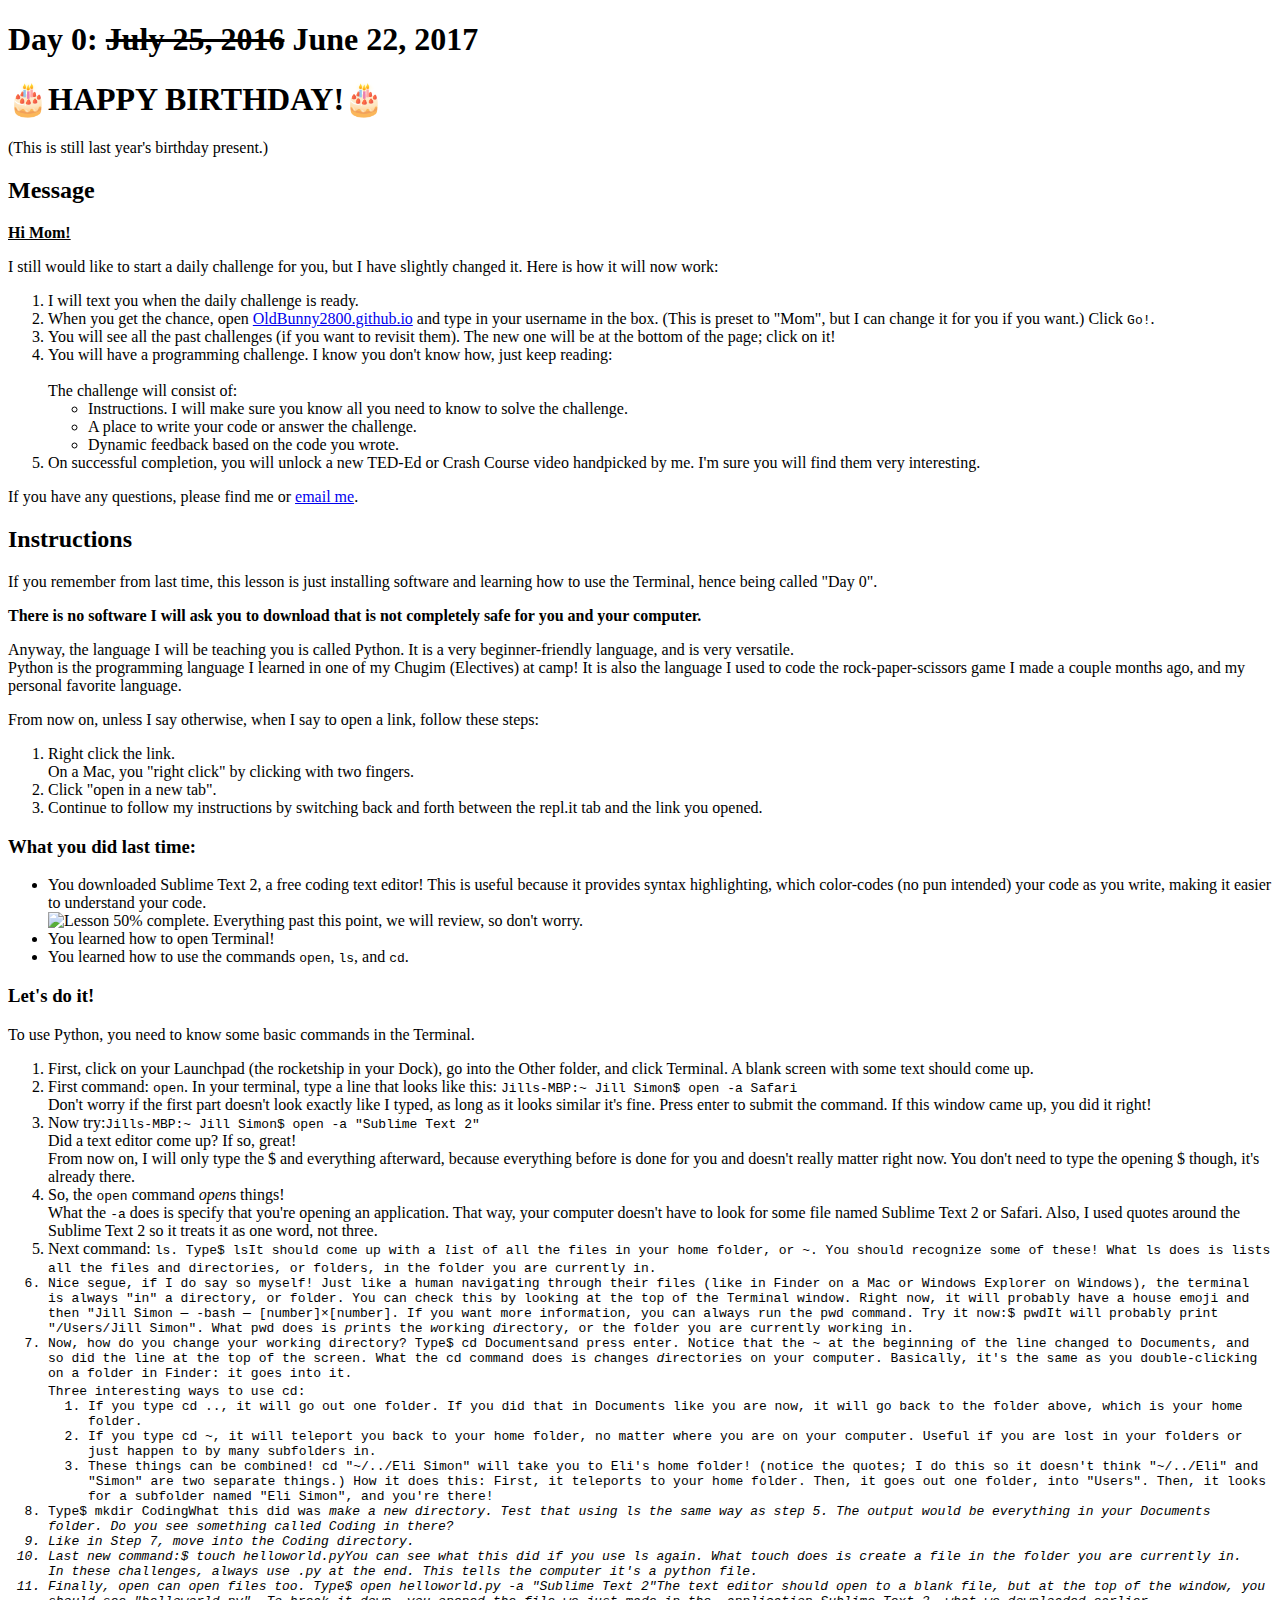
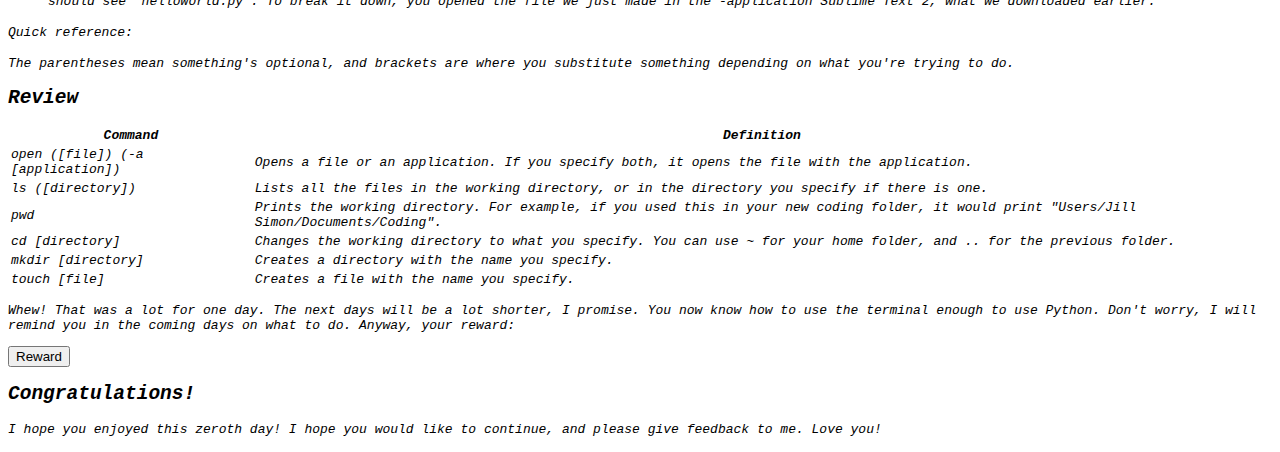
==== Mom/0.html @ d0954f79 "Added specific CSS file, finalized HTML" ====
<!DOCTYPE html>
<html>
	<head>
		<meta charset="utf-8">
		<meta name="viewport" content="width=device-width">
		<title>Lesson 0</title>
		<script type="text/javascript" src="https://ajax.googleapis.com/ajax/libs/jquery/1.12.4/jquery.min.js"></script>
		<link type="text/css" rel="stylesheet" src="/CSS/Mom/0.css"
	</head>
	<body>
		<h1>Day 0: <del>July 25, 2016</del> June 22, 2017</h1>
		<h1 id="birthday">🎂HAPPY BIRTHDAY!🎂</h1>
		(This is still last year's birthday present.)
		<h2>Message</h2>
		<p><strong><span style="text-decoration: underline;">Hi Mom!</span></strong></p>
		<p>I still would like to start a daily challenge for you, but I have slightly changed it. Here is how it will now work:</p>
		<ol>
			<li>I will text you when the daily challenge is ready.</li>
			<li>When you get the chance, open <a href="OldBunny2800.github.io">OldBunny2800.github.io</a> and type in your username in the box. (This is preset to "Mom", but I can change it for you if you want.) Click <kbd>Go!</kbd>.</li>
			<li>You will see all the past challenges (if you want to revisit them). The new one will be at the bottom of the page; click on it!</li>
			<li>You will have a programming challenge. I know you don't know how, just keep reading:</li>
			<br>
			The challenge will consist of:
			<ul>
				<li>Instructions. I will make sure you know all you need to know to solve the challenge.</li>
				<li>A place to write your code or answer the challenge.</li>
				<li>Dynamic feedback based on the code you wrote.</li>
			</ul>
			<li>On successful completion, you will unlock a new TED-Ed or Crash Course video handpicked by me. I'm sure you will find them very interesting.</li>
		</ol>
		If you have any questions, please find me or <a href="mailto:NoahS2003@gmail.com">email me</a>.
		<h2>Instructions</h2>
		<p>If you remember from last time, this lesson is just installing software and learning how to use the Terminal, hence being called "Day 0".</p>
		<p><b><span class="note"></span>There is no software I will ask you to download that is not completely safe for you and your computer.</b></p>
		<p>Anyway, the language I will be teaching you is called Python. It is a very beginner-friendly language, and is very versatile.
		<br>
		<span class="fyi"></span>Python is the programming language I learned in one of my Chugim (Electives) at camp!  It is also the language I used to code the rock-paper-scissors game I made a couple months ago, and my personal favorite language.</p>
		<span class="note"></span>From now on, unless I say otherwise, when I say to open a link, follow these steps:
		<ol>
			<li>Right click the link.
				<br>
				<span class="reminder"></span>On a Mac, you "right click" by clicking with two fingers.
			</li>
			<li>Click "open in a new tab".</li>
			<li>Continue to follow my instructions by switching back and forth between the repl.it tab and the link you opened.</li>
		</ol>
		<h3><span class="reminder">What you did last time:</h3>
		<ul>
			<li>You downloaded Sublime Text 2, a free coding text editor! This is useful because it provides syntax highlighting, which color-codes (no pun intended) your code as you write, making it easier to understand your code.</li>
			<img src="https://camo.githubusercontent.com/2329876c915e6e677c27e4dadd5708d574272eec/68747470733a2f2f7261772e6769746875622e636f6d2f646f6d696e6963746172722f63616e7661732d70726f67726573732d6261722f6d61737465722f70726f67726573732e706e67" alt="Lesson 50% complete.">
			Everything past this point, we will review, so don't worry.
			<li>You learned how to open Terminal!</li>
			<li>You learned how to use the commands <code>open</code>, <code>ls</code>, and <code>cd</code>.</li>
		</ul>
		<h3>Let's do it!</h3>
		<p>To use Python, you need to know some basic commands in the Terminal.</p>
		<ol>
			<li>First, click on your Launchpad (the rocketship in your Dock), go into the Other folder, and click Terminal. A blank screen with some text should come up.</li>
			<li>First command: <code>open</code>. In your terminal, type a line that looks like this: <code class="codeblock">Jills-MBP:~ Jill Simon$ open -a Safari</code></li>
			Don't worry if the first part doesn't look exactly like I typed, as long as it looks similar it's fine. Press enter to submit the command. If this window came up, you did it right!
			<li>Now try:<code class="codeblock">Jills-MBP:~ Jill Simon$ open -a "Sublime Text 2"</code></li>
			Did a text editor come up? If so, great!
			<br>
			<span class="note"></span>From now on, I will only type the $ and everything afterward, because everything before is done for you and doesn't really matter right now. You don't need to type the opening $ though, it's already there.
			<li>So, the <code>open</code> command <em>open</em>s things!
				<br>
				<span class="fyi"></span>What the <code>-a</code> does is specify that you're opening an application. That way, your computer doesn't have to look for some file named Sublime Text 2 or Safari. Also, I used quotes around the Sublime Text 2 so it treats it as one word, not three.
			</li>
			<li>Next command: <code>ls</i>. Type<code class="codeblock">$ ls</code>It should come up with a <em>l</em>i<em>s</em>t of all the files in your home folder, or ~. You should recognize some of these! What <code>ls</code> does is lists all the files and directories, or folders, in the folder you are currently in.</li>
			<li>Nice segue, if I do say so myself! Just like a human navigating through their files (like in Finder on a Mac or Windows Explorer on Windows), the terminal is always "in" a directory, or folder. You can check this by looking at the top of the Terminal window. Right now, it will probably have a house emoji and then "Jill Simon — -bash — [number]×[number]. If you want more information, you can always run the <code>pwd</code> command. Try it now:<code class="codeblock">$ pwd</code>It will probably print "/Users/Jill Simon". What <code>pwd</code> does is <em>p</em>rints the <em>w</em>orking <em>d</em>irectory, or the folder you are currently working in.</li>
			<li>Now, how do you change your working directory? Type<code class="codeblock">$ cd Documents</code>and press enter. Notice that the ~ at the beginning of the line changed to Documents, and so did the line at the top of the screen. What the <code>cd</code> command does is <em>c</em>hanges <em>d</em>irectories on your computer. Basically, it's the same as you double-clicking on a folder in Finder: it goes into it.</li>
			<span class="fyi"></span>Three interesting ways to use <code>cd</code>:
			<ol>
				<li>If you type <code>cd ..</code>, it will go out one folder. If you did that in Documents like you are now, it will go back to the folder above, which is your home folder.</li>
				<li>If you type <code>cd ~</code>, it will teleport you back to your home folder, no matter where you are on your computer. Useful if you are lost in your folders or just happen to by many subfolders in.</li>
				<li>These things can be combined! <code>cd "~/../Eli Simon"</code> will take you to Eli's home folder! (notice the quotes; I do this so it doesn't think "~/../Eli" and "Simon" are two separate things.) How it does this: First, it teleports to your home folder. Then, it goes out one folder, into "Users". Then, it looks for a subfolder named "Eli Simon", and you're there!</li>
			</ol>
			<li>Type<code class="codeblock">$ mkdir Coding</code>What this did was <em>m</em>a<em>k<em>e a new <em>dir</em>ectory. Test that using <code>ls</code> the same way as step 5. The output would be everything in your Documents folder. Do you see something called Coding in there?</li>
			<li>Like in Step 7, move into the Coding directory.</li>
			<li>Last new command:<code class="codeblock">$ touch helloworld.py</code>You can see what this did if you use <code>ls</code> again. What <code>touch</code> does is create a file in the folder you are currently in.
				<br>
				<span class="fyi"></span>In these challenges, always use <code>.py</code> at the end. This tells the computer it's a <em>py</em>thon file.
			</li>
			<li>Finally, <code>open</code> can open files too. Type<code class="codeblock">$ open helloworld.py -a "Sublime Text 2"</code>The text editor should open to a blank file, but at the top of the window, you should see "helloworld.py". To break it down, you <em>open</em>ed the file we just made in the <em>-a</em>pplication Sublime Text 2, what we downloaded earlier.</li>
		</ol>
		<p>Quick reference:</p>
		<span class="note"></span>The parentheses mean something's optional, and brackets are where you substitute something depending on what you're trying to do.
		<h2>Review</h2>
		<table>
			<tr>
				<th>Command</th>
				<th>Definition</th>
			</tr>
			<tr>
				<td><code>open ([file]) (-a [application])</code></td>
				<td>Opens a file or an application. If you specify both, it opens the file with the application.</td>
			</tr>
			<tr>
				<td><code>ls ([directory])</code></td>
				<td>Lists all the files in the working directory, or in the directory you specify if there is one.</td>
			</tr>
			<tr>
				<td><code>pwd</code></td>
				<td>Prints the working directory. For example, if you used this in your new coding folder, it would print "Users/Jill Simon/Documents/Coding".</td>
			</tr>
			<tr>
				<td><code>cd [directory]</code></td>
				<td>Changes the working directory to what you specify. You can use ~ for your home folder, and .. for the previous folder.</td>
			</tr>
			<tr>
				<td><code>mkdir [directory]</code></td>
				<td>Creates a directory with the name you specify.</td>
			</tr>
			<tr>
				<td><code>touch [file]</code></td>
				<td>Creates a file with the name you specify.</td>
			</tr>
		</table>
		<p>Whew! That was a lot for one day. The next days will be a lot shorter, I promise. You now know how to use the terminal enough to use Python. Don't worry, I will remind you in the coming days on what to do. Anyway, your reward:</p>
		<button id="done">Reward</button>
		<iframe id="video" style="display:none;" width="560" height="315" src="https://www.youtube.com/embed/qD0_yWgifDM" frameborder="0" allowfullscreen></iframe>
		<h2 class="message">Congratulations!</h2>
		<p class="message">I hope you enjoyed this zeroth day! I hope you would like to continue, and please give feedback to me. Love you!</p>
	</body>
</html>
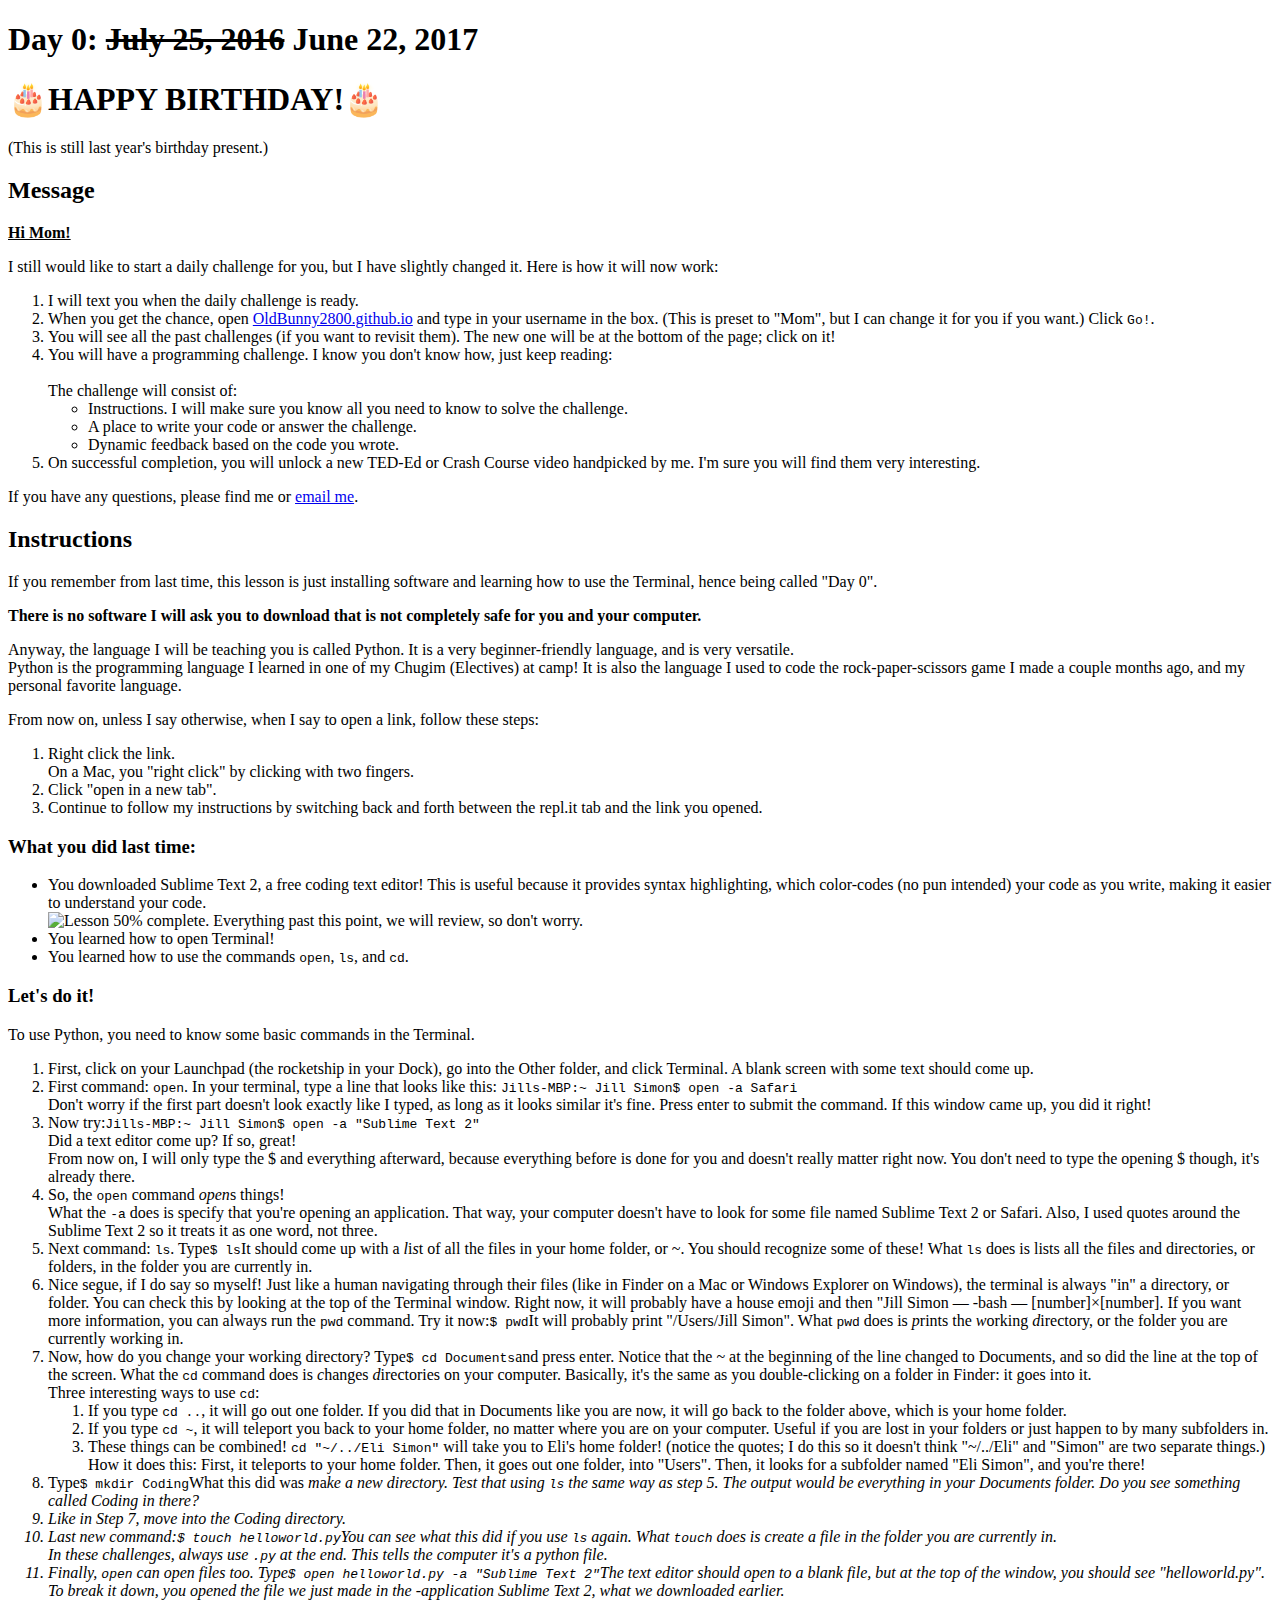
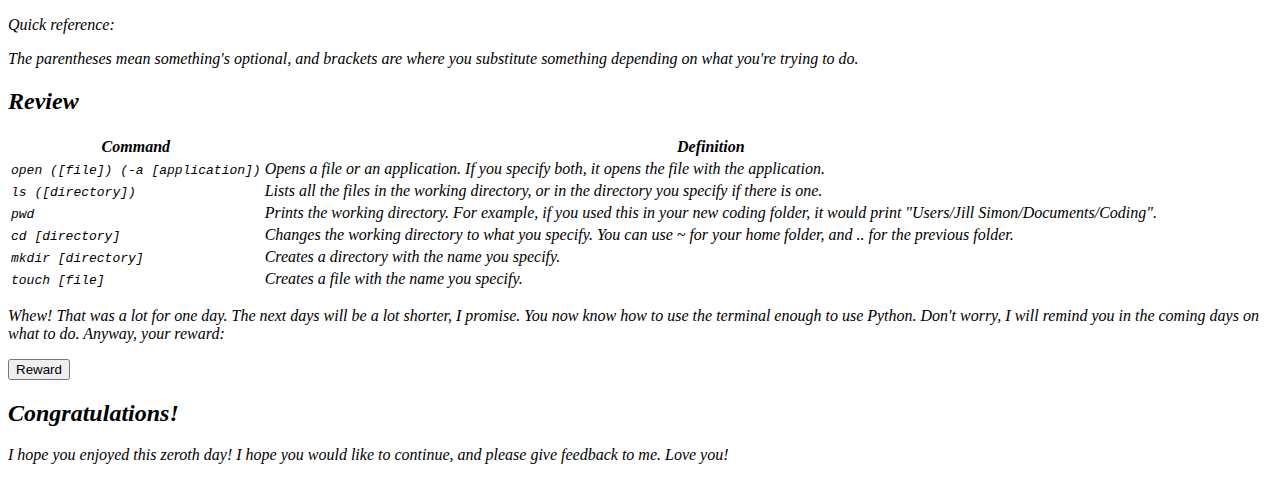
==== commit d9651e4a: "Fixed stupid bug" ====
--- a/Mom/0.html
+++ b/Mom/0.html
@@ -66,7 +66,7 @@
 				<br>
 				<span class="fyi"></span>What the <code>-a</code> does is specify that you're opening an application. That way, your computer doesn't have to look for some file named Sublime Text 2 or Safari. Also, I used quotes around the Sublime Text 2 so it treats it as one word, not three.
 			</li>
-			<li>Next command: <code>ls</i>. Type<code class="codeblock">$ ls</code>It should come up with a <em>l</em>i<em>s</em>t of all the files in your home folder, or ~. You should recognize some of these! What <code>ls</code> does is lists all the files and directories, or folders, in the folder you are currently in.</li>
+			<li>Next command: <code>ls</code>. Type<code class="codeblock">$ ls</code>It should come up with a <em>l</em>i<em>s</em>t of all the files in your home folder, or ~. You should recognize some of these! What <code>ls</code> does is lists all the files and directories, or folders, in the folder you are currently in.</li>
 			<li>Nice segue, if I do say so myself! Just like a human navigating through their files (like in Finder on a Mac or Windows Explorer on Windows), the terminal is always "in" a directory, or folder. You can check this by looking at the top of the Terminal window. Right now, it will probably have a house emoji and then "Jill Simon — -bash — [number]×[number]. If you want more information, you can always run the <code>pwd</code> command. Try it now:<code class="codeblock">$ pwd</code>It will probably print "/Users/Jill Simon". What <code>pwd</code> does is <em>p</em>rints the <em>w</em>orking <em>d</em>irectory, or the folder you are currently working in.</li>
 			<li>Now, how do you change your working directory? Type<code class="codeblock">$ cd Documents</code>and press enter. Notice that the ~ at the beginning of the line changed to Documents, and so did the line at the top of the screen. What the <code>cd</code> command does is <em>c</em>hanges <em>d</em>irectories on your computer. Basically, it's the same as you double-clicking on a folder in Finder: it goes into it.</li>
 			<span class="fyi"></span>Three interesting ways to use <code>cd</code>:
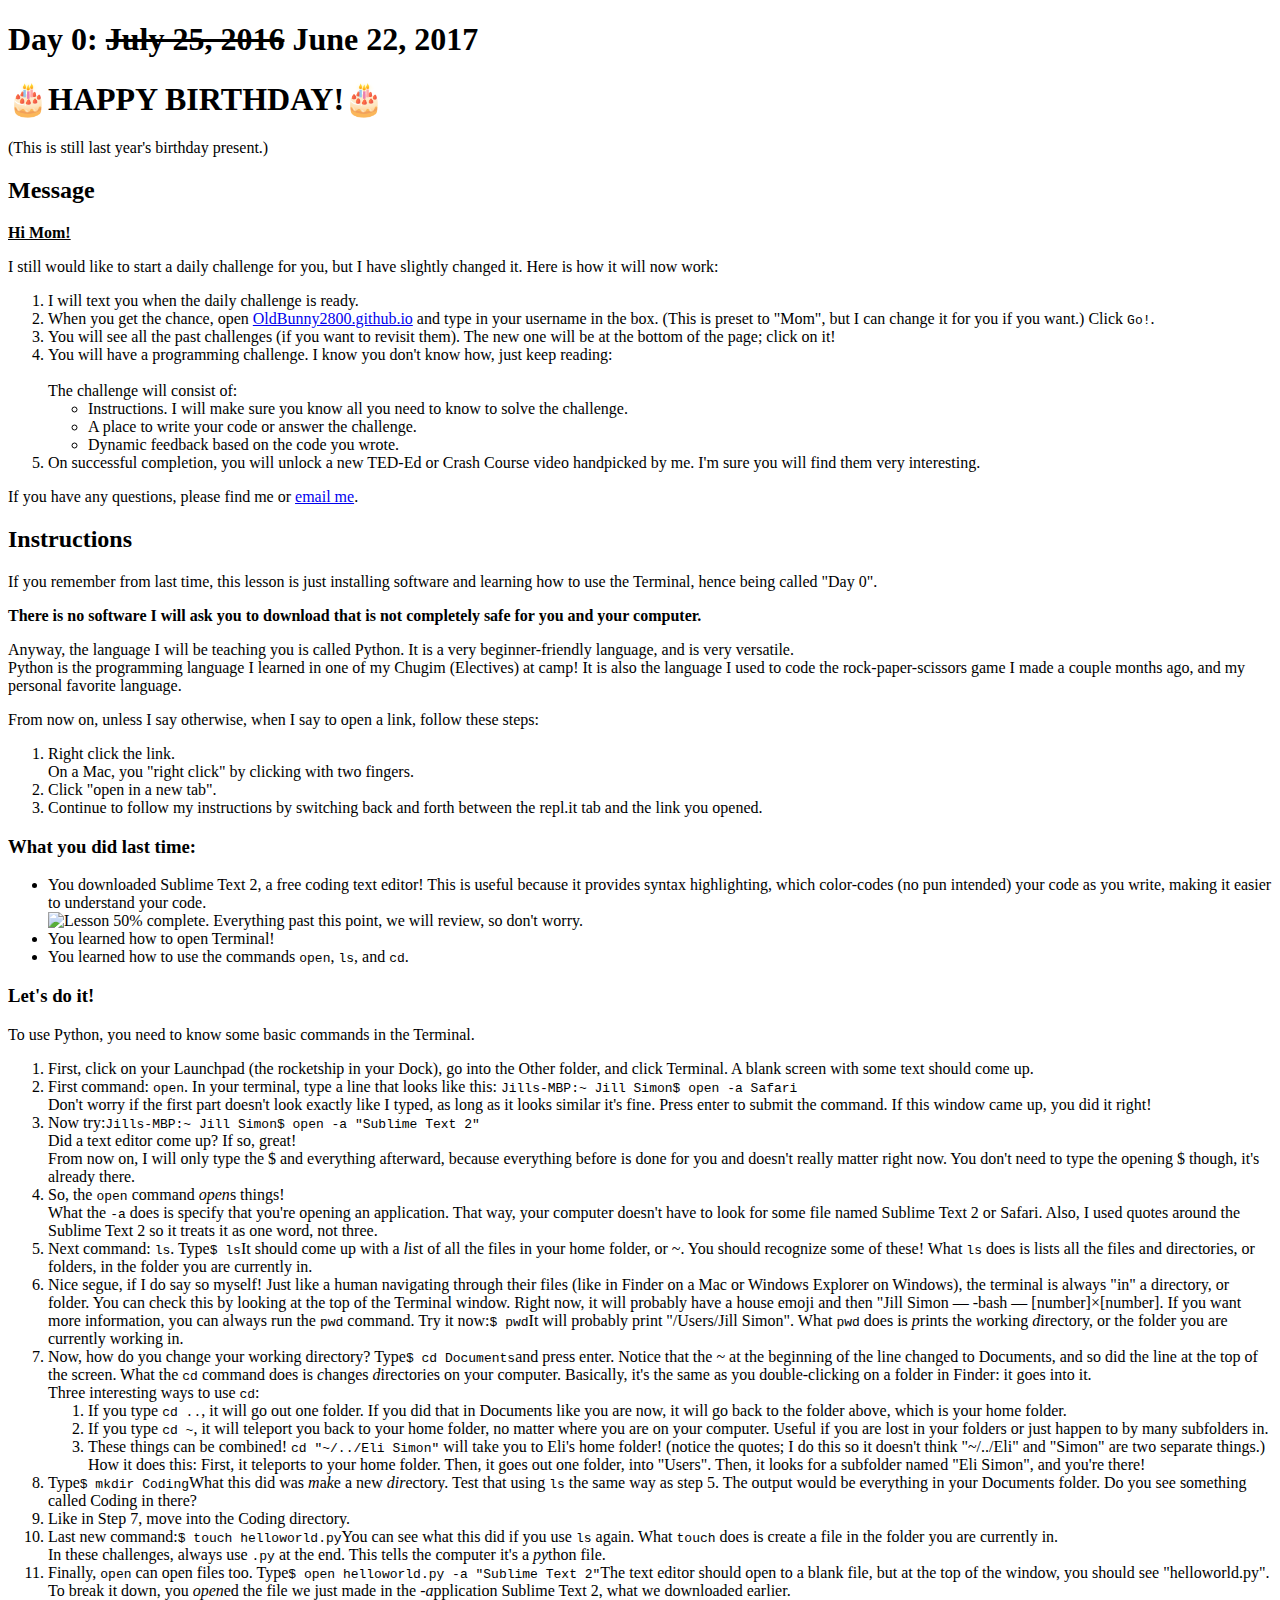
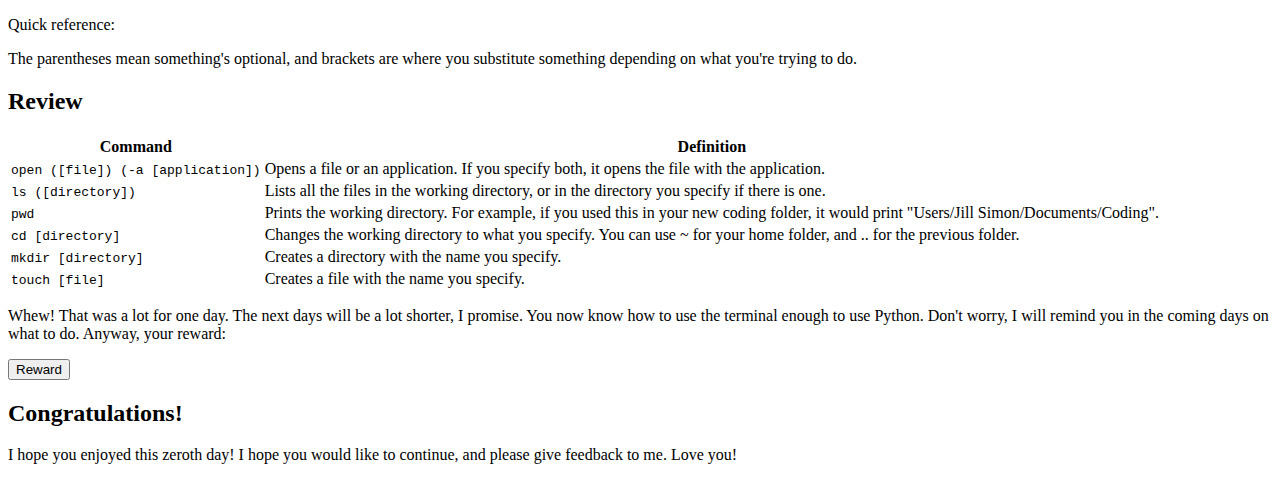
==== commit f5eb2073: "Again, wow, I'm *really* stupid." ====
--- a/Mom/0.html
+++ b/Mom/0.html
@@ -5,7 +5,7 @@
 		<meta name="viewport" content="width=device-width">
 		<title>Lesson 0</title>
 		<script type="text/javascript" src="https://ajax.googleapis.com/ajax/libs/jquery/1.12.4/jquery.min.js"></script>
-		<link type="text/css" rel="stylesheet" src="/CSS/Mom/0.css"
+		<link type="text/css" rel="stylesheet" href="/CSS/Mom/0.css"
 	</head>
 	<body>
 		<h1>Day 0: <del>July 25, 2016</del> June 22, 2017</h1>
@@ -44,7 +44,7 @@
 			<li>Click "open in a new tab".</li>
 			<li>Continue to follow my instructions by switching back and forth between the repl.it tab and the link you opened.</li>
 		</ol>
-		<h3><span class="reminder">What you did last time:</h3>
+		<h3><span class="reminder">What you did last time:</span></h3>
 		<ul>
 			<li>You downloaded Sublime Text 2, a free coding text editor! This is useful because it provides syntax highlighting, which color-codes (no pun intended) your code as you write, making it easier to understand your code.</li>
 			<img src="https://camo.githubusercontent.com/2329876c915e6e677c27e4dadd5708d574272eec/68747470733a2f2f7261772e6769746875622e636f6d2f646f6d696e6963746172722f63616e7661732d70726f67726573732d6261722f6d61737465722f70726f67726573732e706e67" alt="Lesson 50% complete.">
@@ -75,7 +75,7 @@
 				<li>If you type <code>cd ~</code>, it will teleport you back to your home folder, no matter where you are on your computer. Useful if you are lost in your folders or just happen to by many subfolders in.</li>
 				<li>These things can be combined! <code>cd "~/../Eli Simon"</code> will take you to Eli's home folder! (notice the quotes; I do this so it doesn't think "~/../Eli" and "Simon" are two separate things.) How it does this: First, it teleports to your home folder. Then, it goes out one folder, into "Users". Then, it looks for a subfolder named "Eli Simon", and you're there!</li>
 			</ol>
-			<li>Type<code class="codeblock">$ mkdir Coding</code>What this did was <em>m</em>a<em>k<em>e a new <em>dir</em>ectory. Test that using <code>ls</code> the same way as step 5. The output would be everything in your Documents folder. Do you see something called Coding in there?</li>
+			<li>Type<code class="codeblock">$ mkdir Coding</code>What this did was <em>m</em>a<em>k</em>e a new <em>dir</em>ectory. Test that using <code>ls</code> the same way as step 5. The output would be everything in your Documents folder. Do you see something called Coding in there?</li>
 			<li>Like in Step 7, move into the Coding directory.</li>
 			<li>Last new command:<code class="codeblock">$ touch helloworld.py</code>You can see what this did if you use <code>ls</code> again. What <code>touch</code> does is create a file in the folder you are currently in.
 				<br>
--- a/CSS/Mom/0.css
+++ b/CSS/Mom/0.css
@@ -0,0 +1 @@
+@import /CSS/generic.css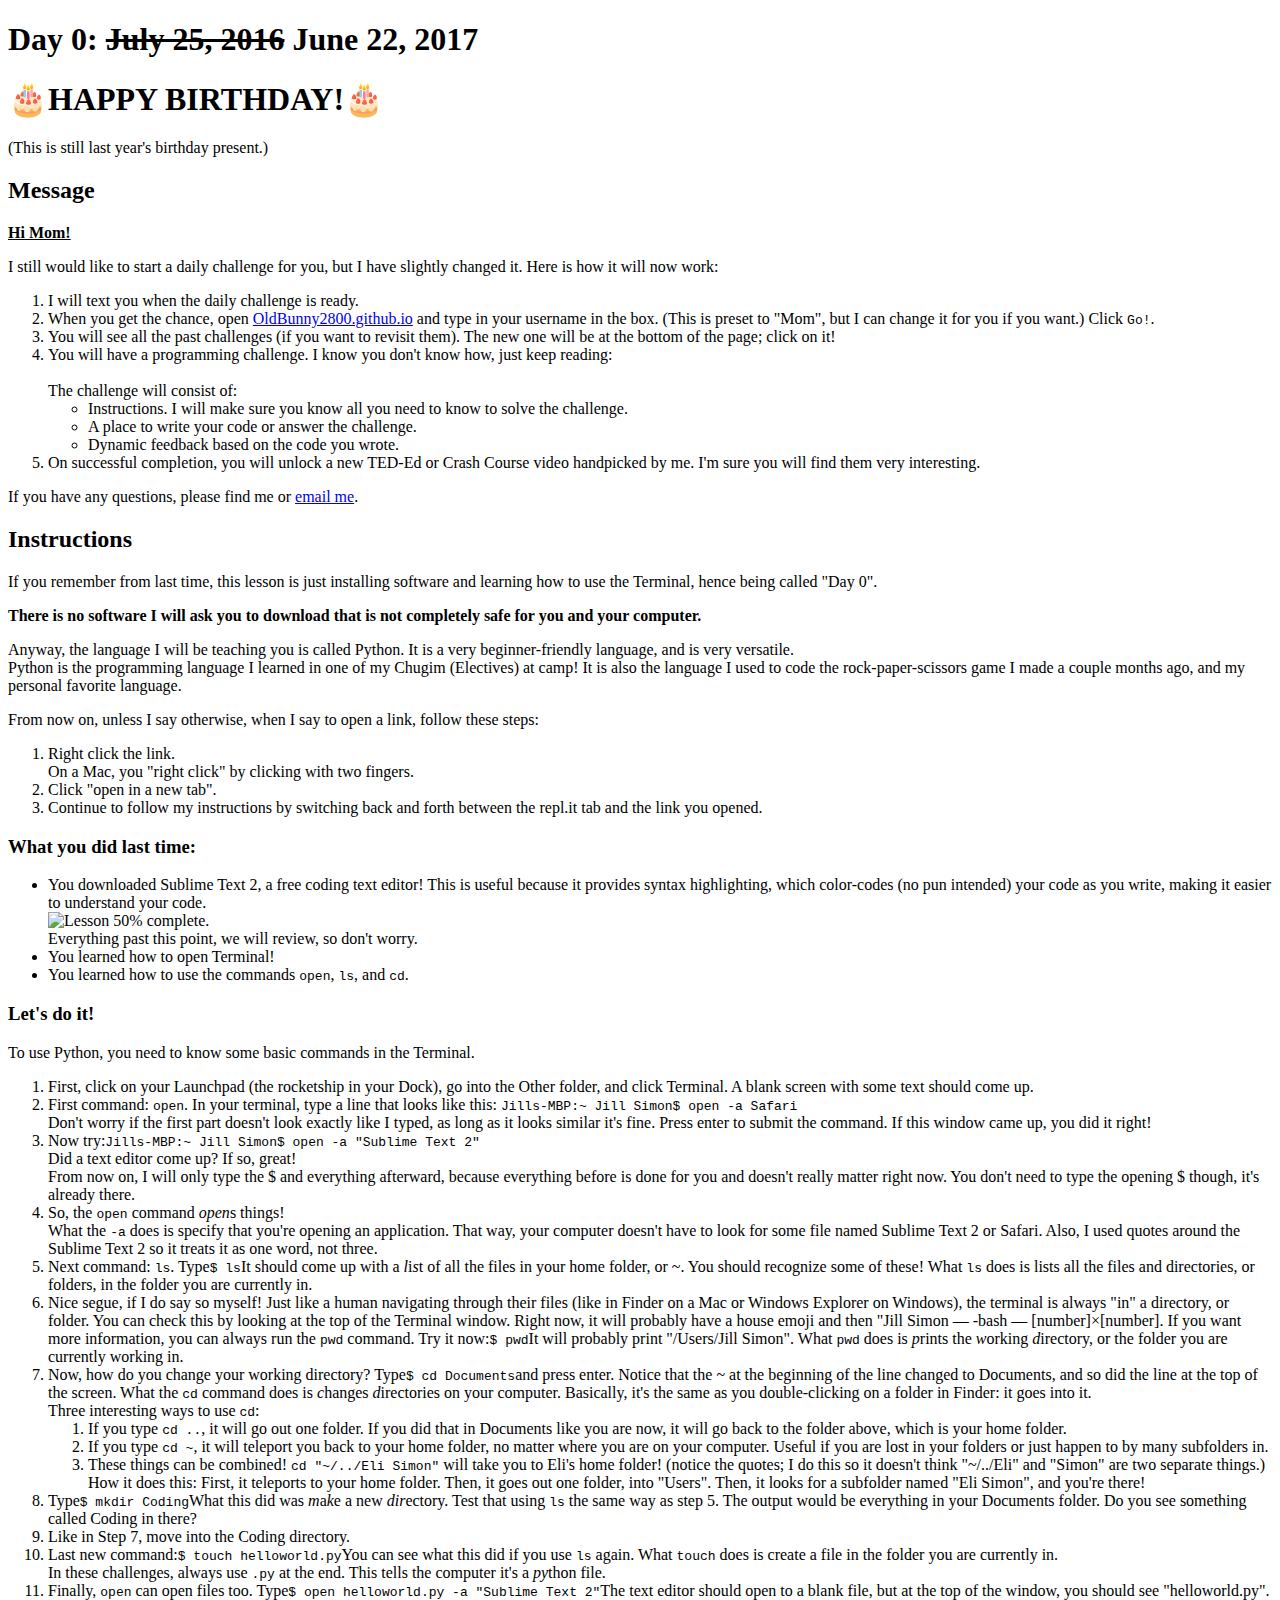
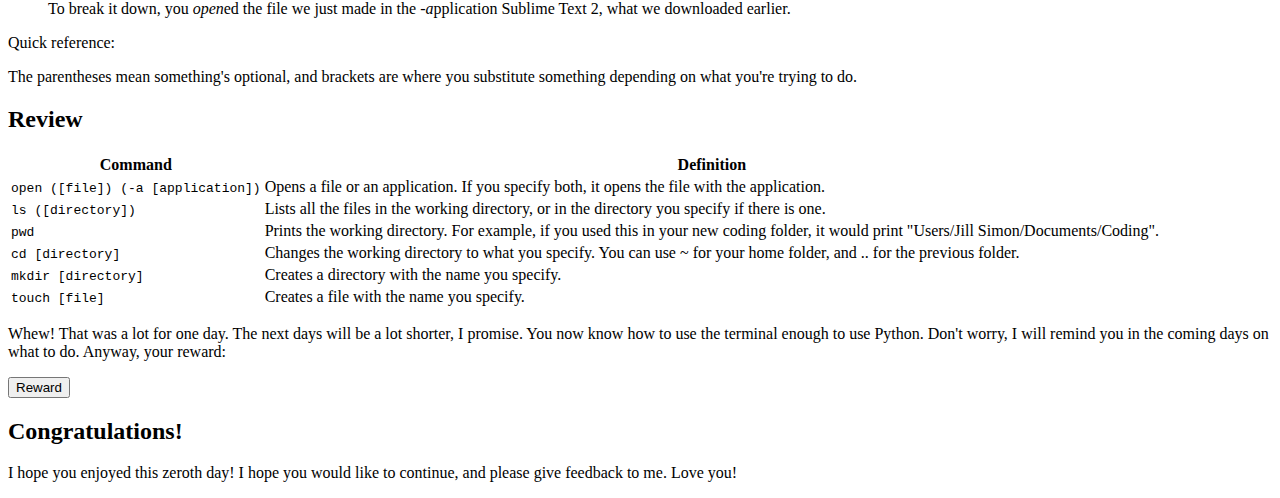
==== commit 66396719: "First lesson page finalized!!!" ====
--- a/Mom/0.html
+++ b/Mom/0.html
@@ -5,7 +5,7 @@
 		<meta name="viewport" content="width=device-width">
 		<title>Lesson 0</title>
 		<script type="text/javascript" src="https://ajax.googleapis.com/ajax/libs/jquery/1.12.4/jquery.min.js"></script>
-		<link type="text/css" rel="stylesheet" href="/CSS/Mom/0.css"
+		<link type="text/css" rel="stylesheet" href="/CSS/Mom/0.css">
 	</head>
 	<body>
 		<h1>Day 0: <del>July 25, 2016</del> June 22, 2017</h1>
@@ -44,10 +44,11 @@
 			<li>Click "open in a new tab".</li>
 			<li>Continue to follow my instructions by switching back and forth between the repl.it tab and the link you opened.</li>
 		</ol>
-		<h3><span class="reminder">What you did last time:</span></h3>
+		<h3><span class="reminder"></span>What you did last time:</h3>
 		<ul>
 			<li>You downloaded Sublime Text 2, a free coding text editor! This is useful because it provides syntax highlighting, which color-codes (no pun intended) your code as you write, making it easier to understand your code.</li>
 			<img src="https://camo.githubusercontent.com/2329876c915e6e677c27e4dadd5708d574272eec/68747470733a2f2f7261772e6769746875622e636f6d2f646f6d696e6963746172722f63616e7661732d70726f67726573732d6261722f6d61737465722f70726f67726573732e706e67" alt="Lesson 50% complete.">
+			<br>
 			Everything past this point, we will review, so don't worry.
 			<li>You learned how to open Terminal!</li>
 			<li>You learned how to use the commands <code>open</code>, <code>ls</code>, and <code>cd</code>.</li>
--- a/CSS/Mom/0.css
+++ b/CSS/Mom/0.css
@@ -1 +1 @@
-@import /CSS/generic.css+@import ../generic.css;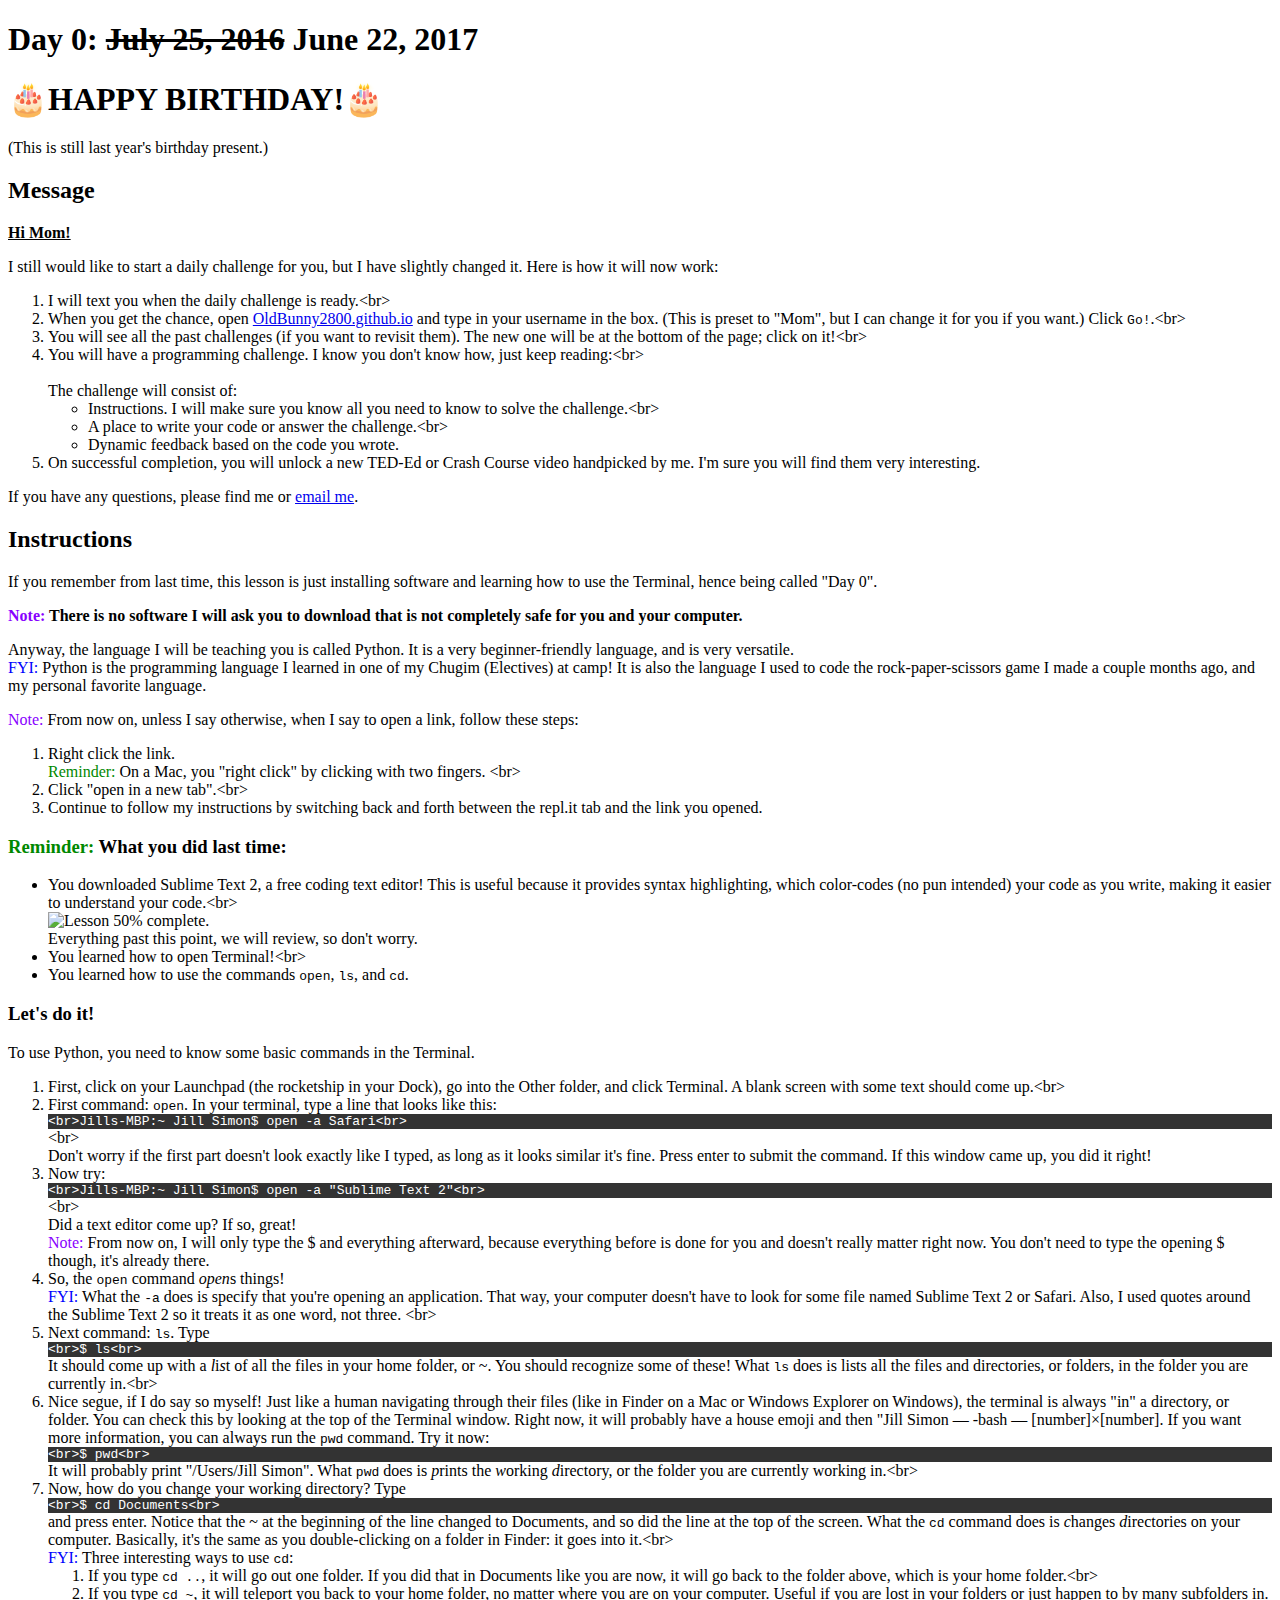
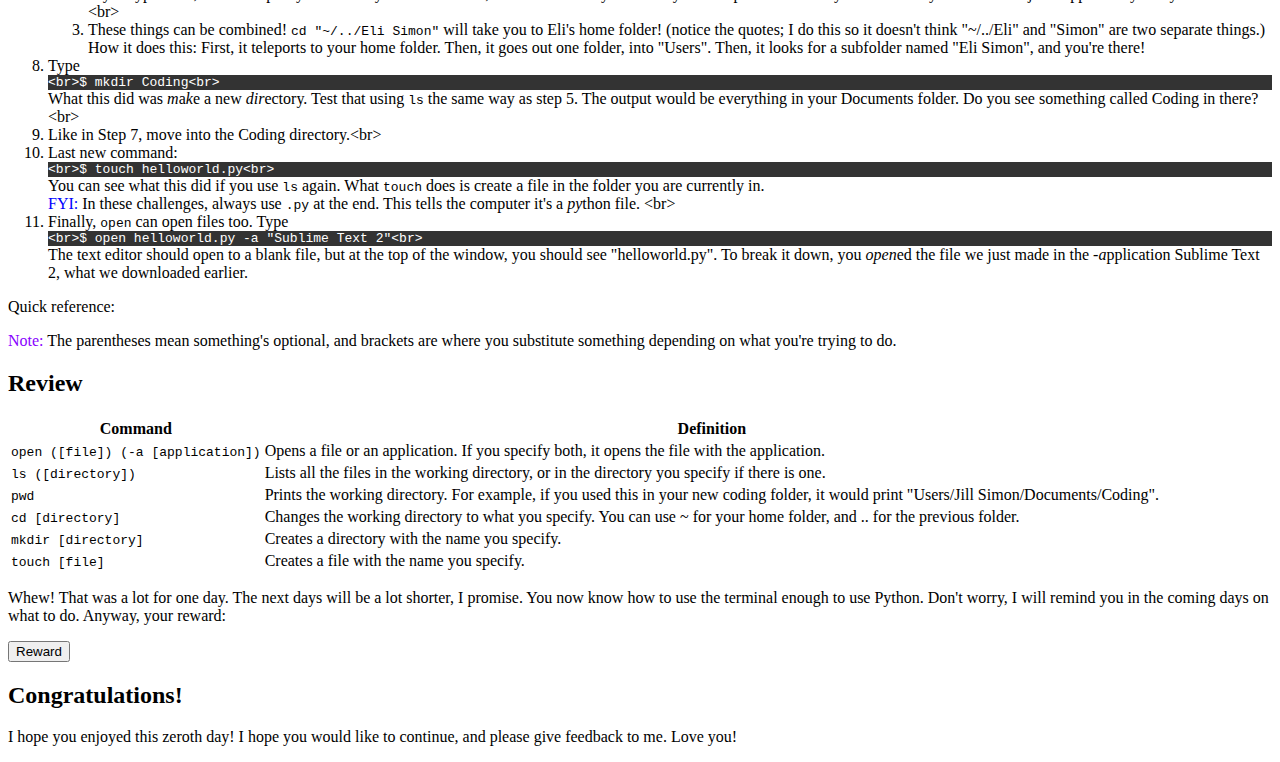
==== commit d95e42e7: "Wow, I'm stupid again." ====
--- a/Mom/0.html
+++ b/Mom/0.html
@@ -6,6 +6,7 @@
 		<title>Lesson 0</title>
 		<script type="text/javascript" src="https://ajax.googleapis.com/ajax/libs/jquery/1.12.4/jquery.min.js"></script>
 		<link type="text/css" rel="stylesheet" href="/CSS/Mom/0.css">
+		<script type="text/javascript" src="/JS/Mom/0.js"></script>
 	</head>
 	<body>
 		<h1>Day 0: <del>July 25, 2016</del> June 22, 2017</h1>
--- a/CSS/Mom/0.css
+++ b/CSS/Mom/0.css
@@ -1 +1 @@
-@import ../generic.css;+@import url(../generic.css);
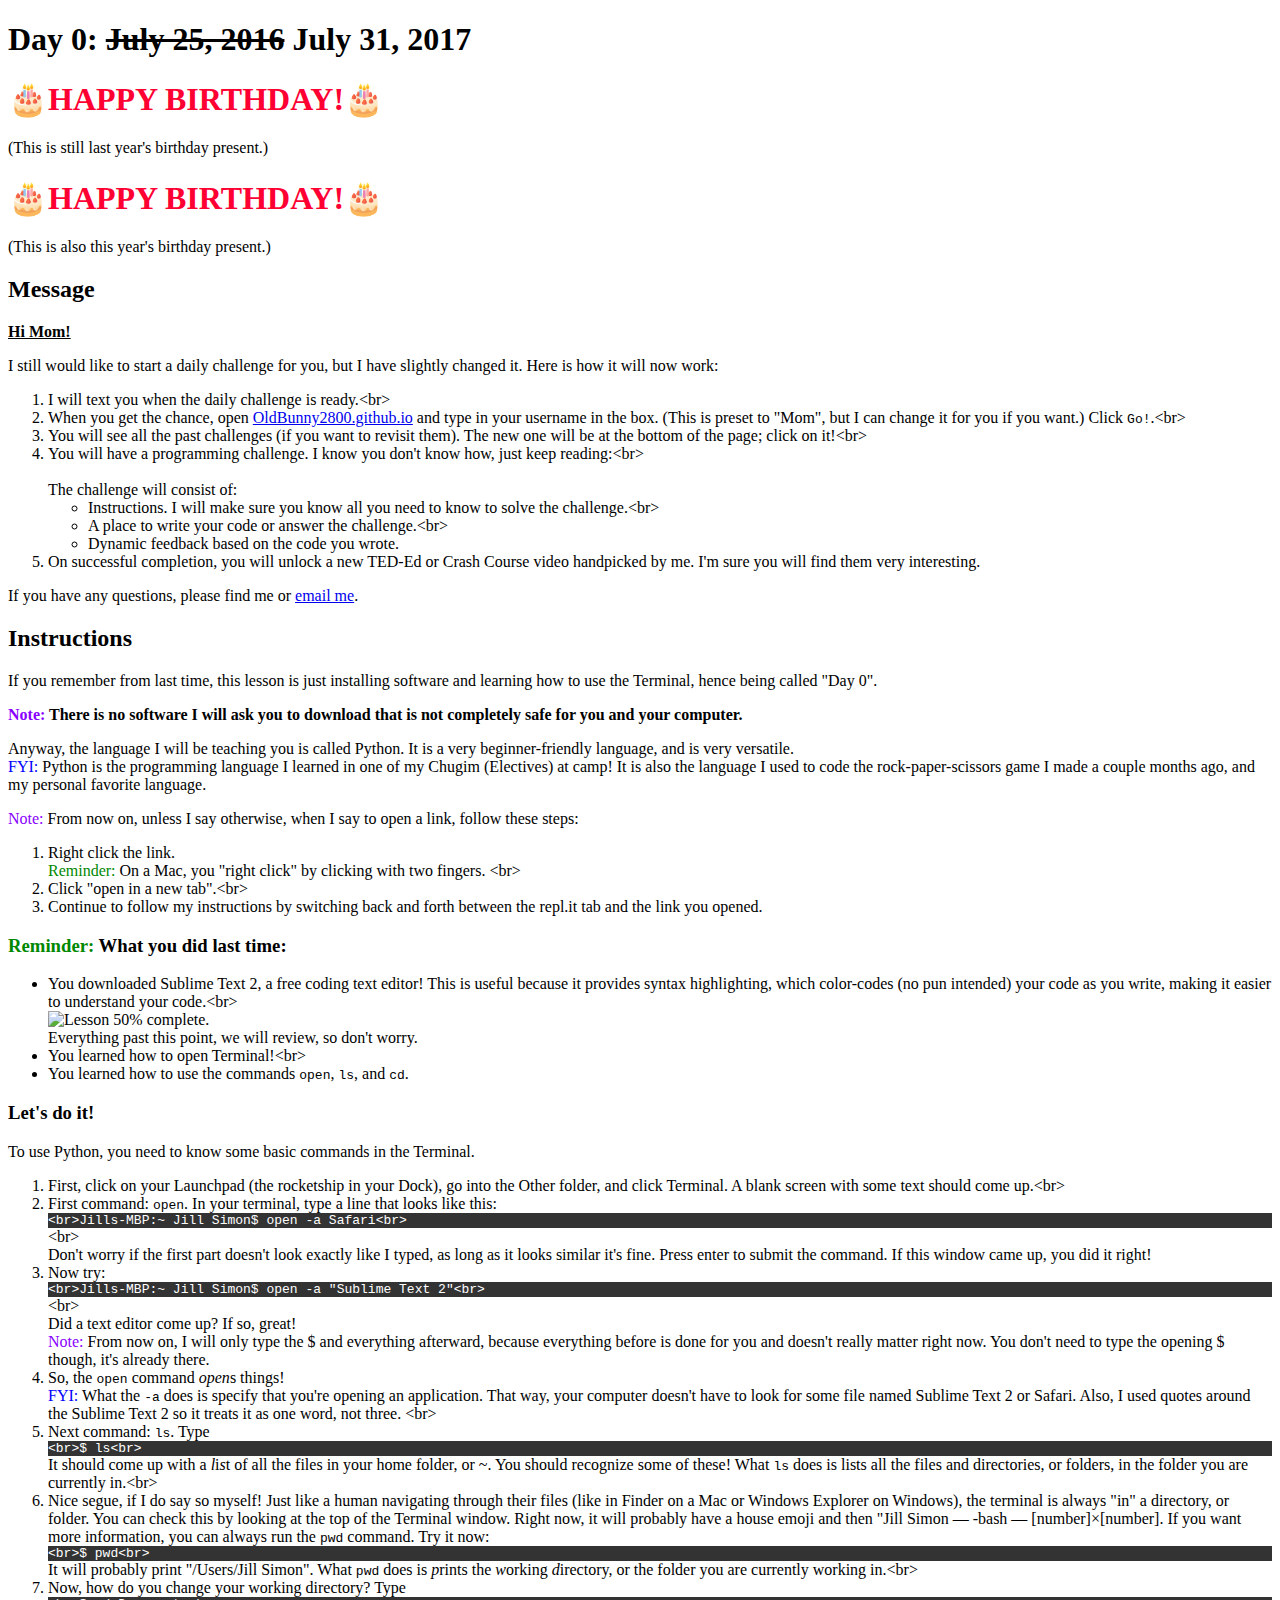
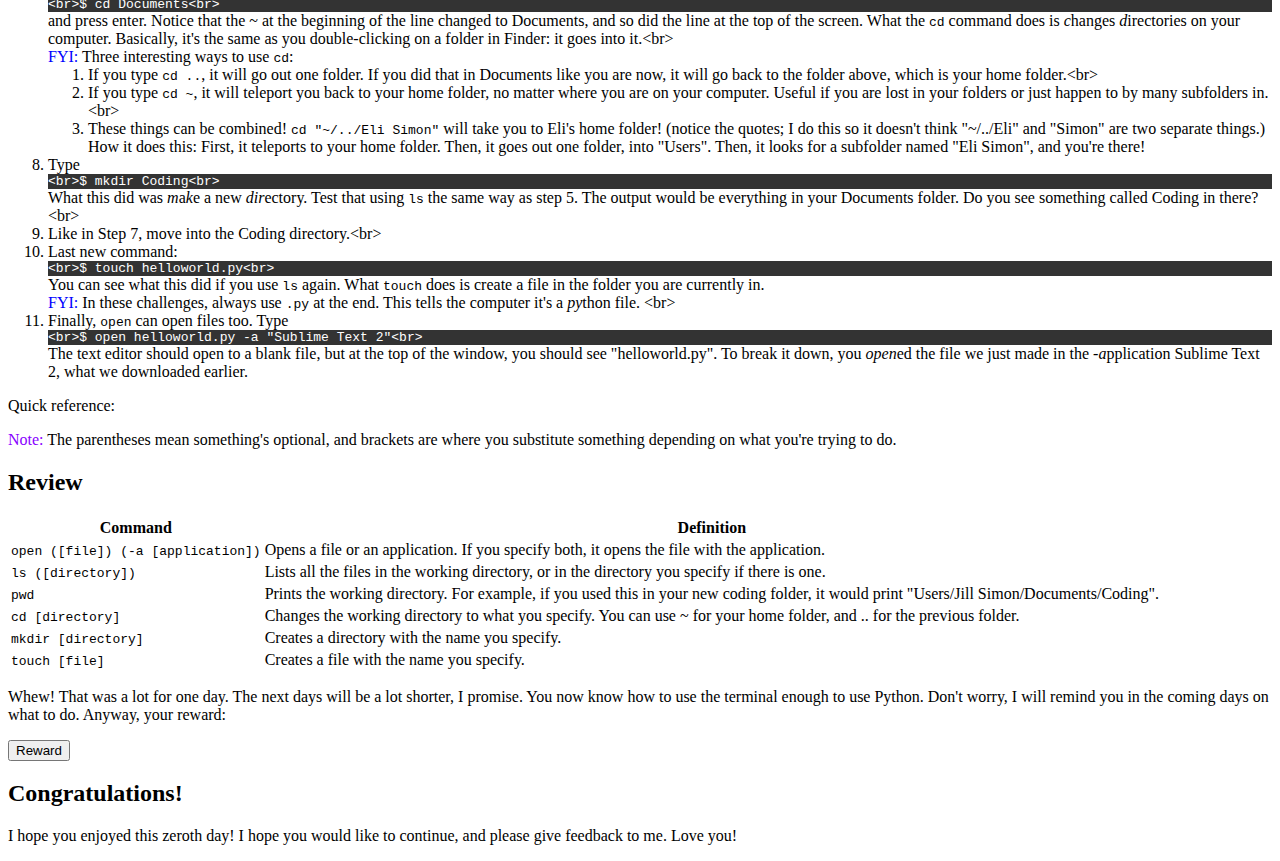
==== commit 404de3b8: "Reorganized jQuery, personalized HTML/CSS" ====
--- a/Mom/0.html
+++ b/Mom/0.html
@@ -4,14 +4,17 @@
 		<meta charset="utf-8">
 		<meta name="viewport" content="width=device-width">
 		<title>Lesson 0</title>
-		<script type="text/javascript" src="https://ajax.googleapis.com/ajax/libs/jquery/1.12.4/jquery.min.js"></script>
 		<link type="text/css" rel="stylesheet" href="/CSS/Mom/0.css">
+		<script type="text/javascript" src="/JS/jQuery.js"></script>
+		<script type="text/javascript" src="/JS/generic.js"></script>
 		<script type="text/javascript" src="/JS/Mom/0.js"></script>
 	</head>
 	<body>
-		<h1>Day 0: <del>July 25, 2016</del> June 22, 2017</h1>
-		<h1 id="birthday">🎂HAPPY BIRTHDAY!🎂</h1>
+		<h1>Day 0: <del>July 25, 2016</del> July 31, 2017</h1>
+		<h1 class="birthday">&#x1f382;HAPPY BIRTHDAY!&#x1f382;</h1>
 		(This is still last year's birthday present.)
+		<h1 class="birthday">&#x1f382;HAPPY BIRTHDAY!&#x1f382;</h1>
+		(This is also this year's birthday present.)
 		<h2>Message</h2>
 		<p><strong><span style="text-decoration: underline;">Hi Mom!</span></strong></p>
 		<p>I still would like to start a daily challenge for you, but I have slightly changed it. Here is how it will now work:</p>
--- a/CSS/Mom/0.css
+++ b/CSS/Mom/0.css
@@ -1 +1,4 @@
 @import url(../generic.css);
+.birthday {
+	color: #ff0033;
+}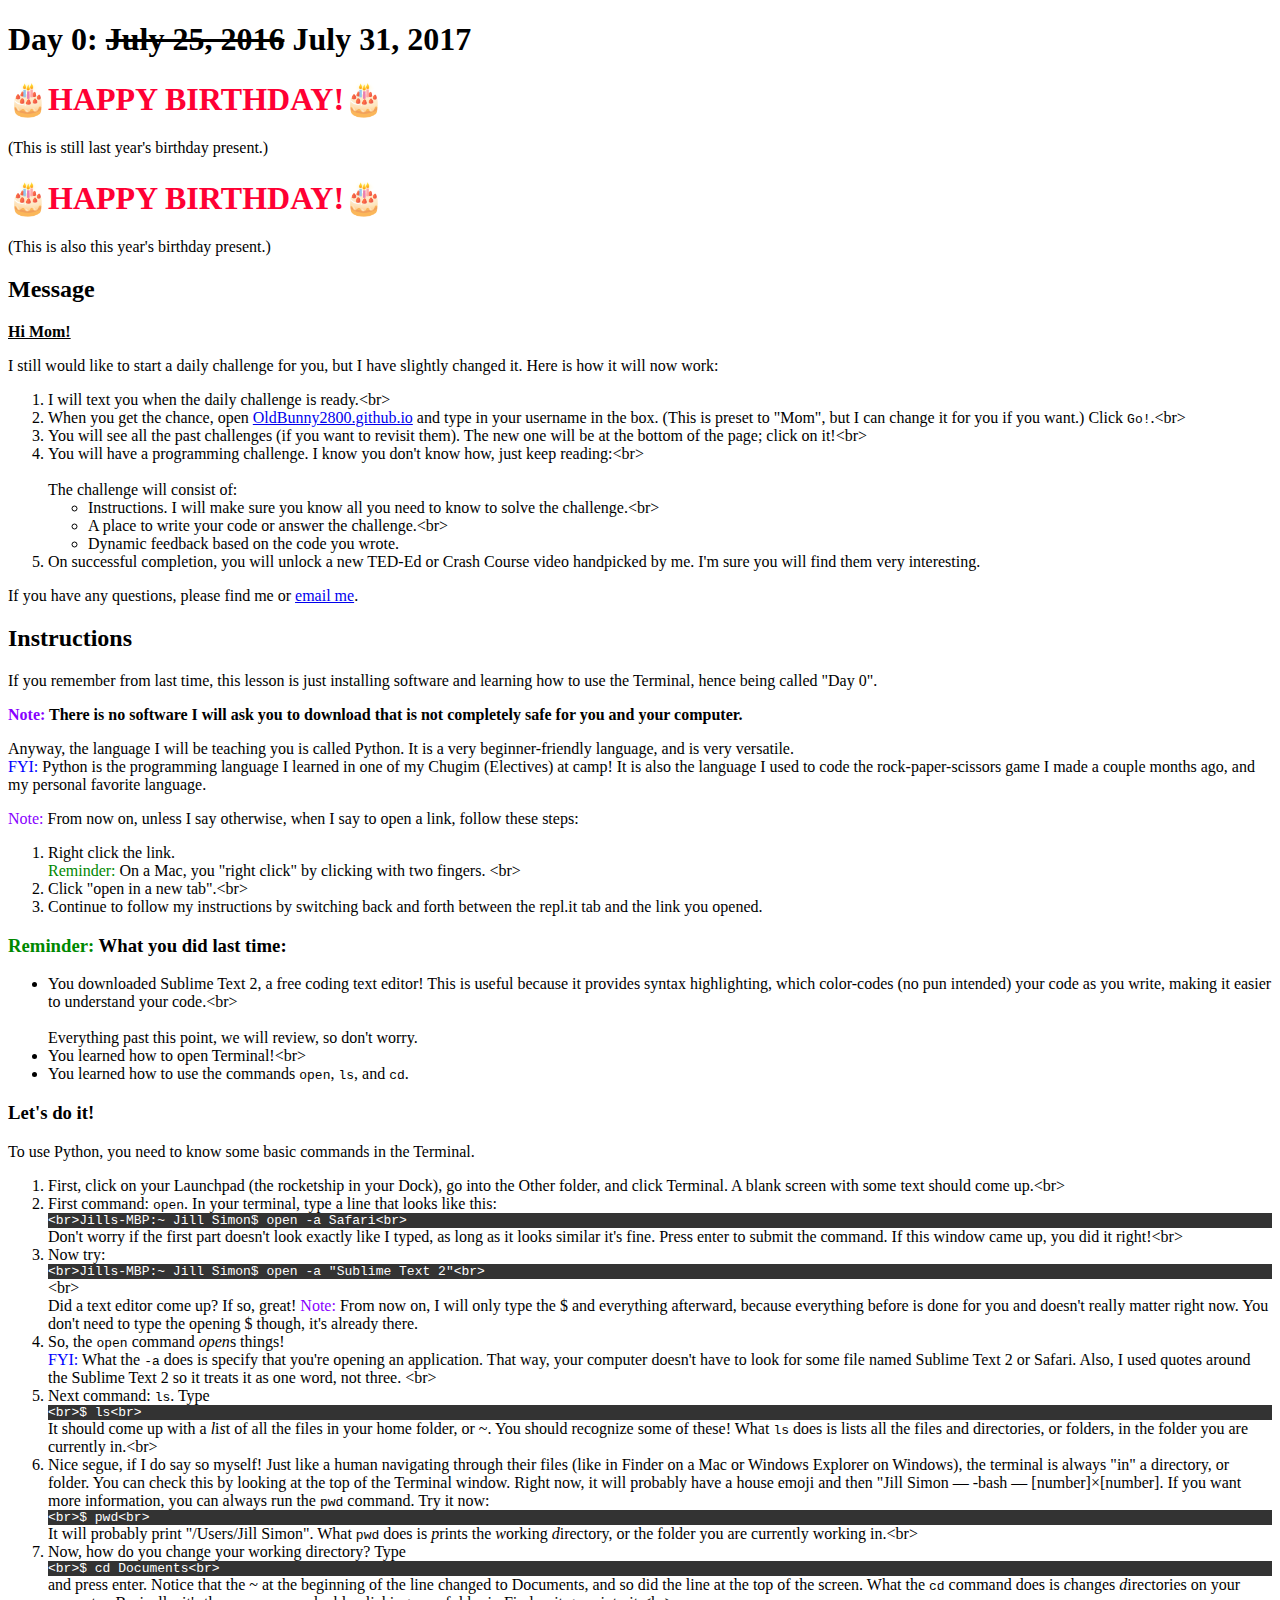
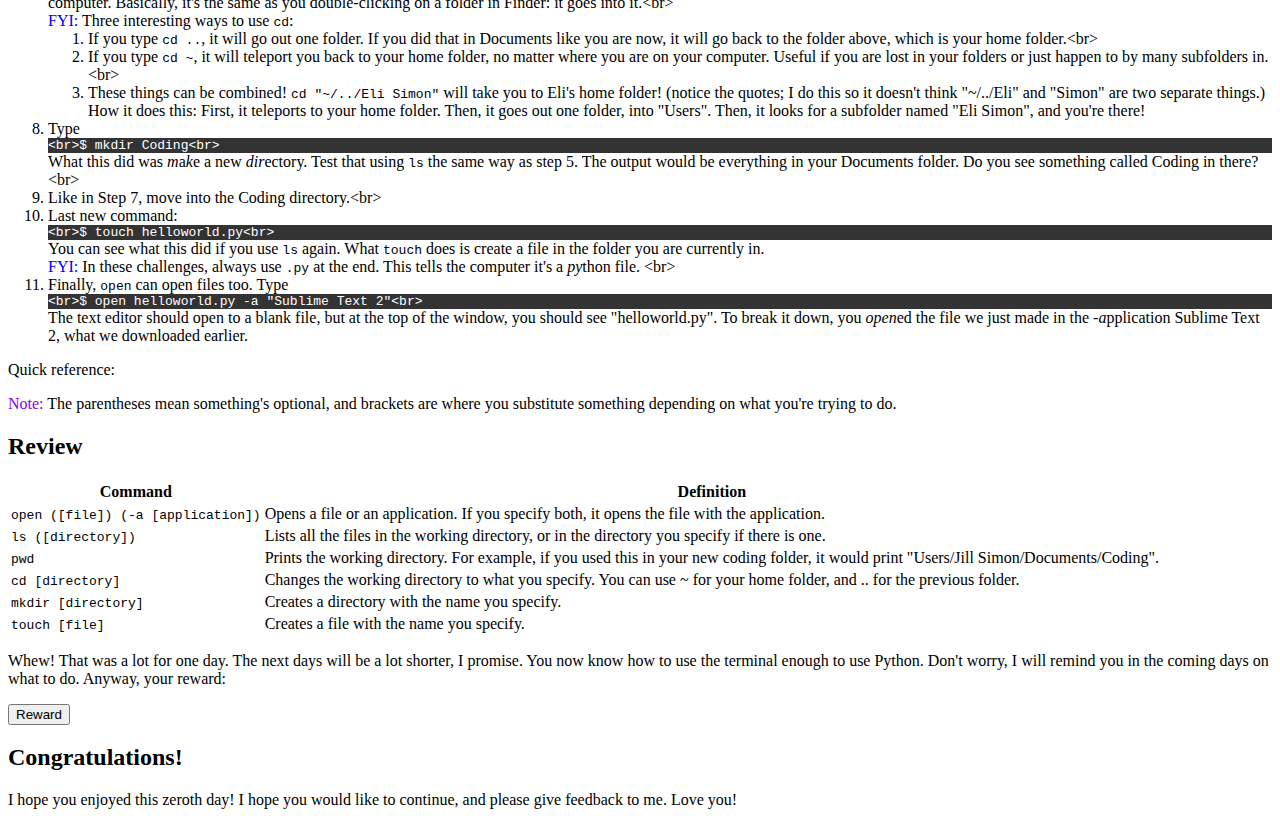
==== commit d8bec9b9: "Added progress bar, minor formatting" ====
--- a/Mom/0.html
+++ b/Mom/0.html
@@ -6,6 +6,7 @@
 		<title>Lesson 0</title>
 		<link type="text/css" rel="stylesheet" href="/CSS/Mom/0.css">
 		<script type="text/javascript" src="/JS/jQuery.js"></script>
+		<script type="text/javascript" src="/JS/jQueryUI.js"></script>
 		<script type="text/javascript" src="/JS/generic.js"></script>
 		<script type="text/javascript" src="/JS/Mom/0.js"></script>
 	</head>
@@ -51,7 +52,7 @@
 		<h3><span class="reminder"></span>What you did last time:</h3>
 		<ul>
 			<li>You downloaded Sublime Text 2, a free coding text editor! This is useful because it provides syntax highlighting, which color-codes (no pun intended) your code as you write, making it easier to understand your code.</li>
-			<img src="https://camo.githubusercontent.com/2329876c915e6e677c27e4dadd5708d574272eec/68747470733a2f2f7261772e6769746875622e636f6d2f646f6d696e6963746172722f63616e7661732d70726f67726573732d6261722f6d61737465722f70726f67726573732e706e67" alt="Lesson 50% complete.">
+			<div class="progressbar" data-progress-value="50"></div>
 			<br>
 			Everything past this point, we will review, so don't worry.
 			<li>You learned how to open Terminal!</li>
@@ -61,11 +62,10 @@
 		<p>To use Python, you need to know some basic commands in the Terminal.</p>
 		<ol>
 			<li>First, click on your Launchpad (the rocketship in your Dock), go into the Other folder, and click Terminal. A blank screen with some text should come up.</li>
-			<li>First command: <code>open</code>. In your terminal, type a line that looks like this: <code class="codeblock">Jills-MBP:~ Jill Simon$ open -a Safari</code></li>
-			Don't worry if the first part doesn't look exactly like I typed, as long as it looks similar it's fine. Press enter to submit the command. If this window came up, you did it right!
+			<li>First command: <code>open</code>. In your terminal, type a line that looks like this: <code class="codeblock">Jills-MBP:~ Jill Simon$ open -a Safari</code>
+			Don't worry if the first part doesn't look exactly like I typed, as long as it looks similar it's fine. Press enter to submit the command. If this window came up, you did it right!</li>
 			<li>Now try:<code class="codeblock">Jills-MBP:~ Jill Simon$ open -a "Sublime Text 2"</code></li>
 			Did a text editor come up? If so, great!
-			<br>
 			<span class="note"></span>From now on, I will only type the $ and everything afterward, because everything before is done for you and doesn't really matter right now. You don't need to type the opening $ though, it's already there.
 			<li>So, the <code>open</code> command <em>open</em>s things!
 				<br>
